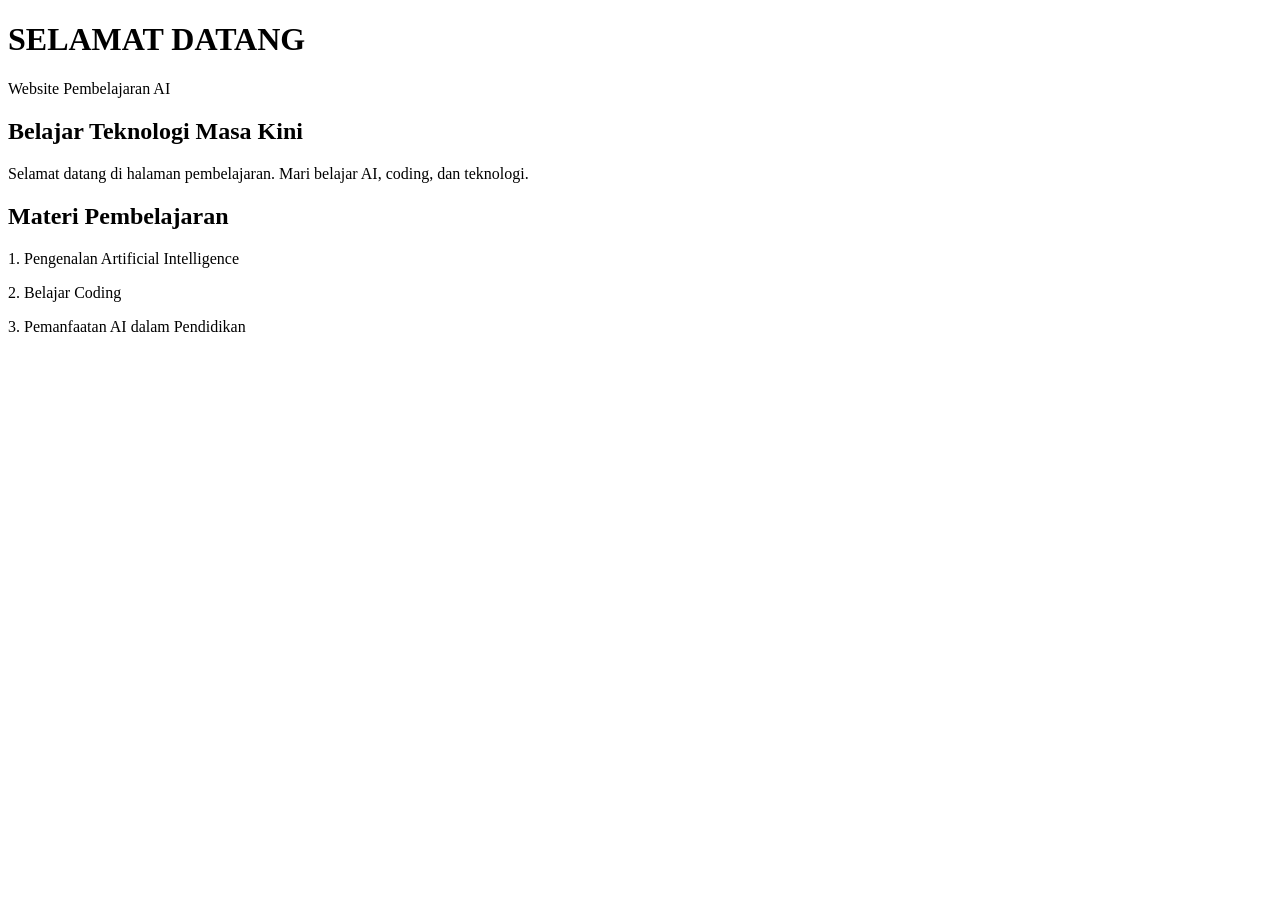
==== index.html @ c146c72e "Create index.html" ====
<!DOCTYPE html>
<html lang="id">
<head>
    <meta charset="UTF-8">
    <meta name="viewport" content="width=device-width, initial-scale=1.0">
    <title>Website Pembelajaran AI</title>
    <link rel="stylesheet" href="style.css">
</head>

<body>

    <header>
        <h1>SELAMAT DATANG</h1>
        <p>Website Pembelajaran AI</p>
    </header>

    <main>
        <h2>Belajar Teknologi Masa Kini</h2>

        <p>
            Selamat datang di halaman pembelajaran.
            Mari belajar AI, coding, dan teknologi.
        </p>

        <section>
            <h2>Materi Pembelajaran</h2>
            <p>1. Pengenalan Artificial Intelligence</p>
            <p>2. Belajar Coding</p>
            <p>3. Pemanfaatan AI dalam Pendidikan</p>
        </section>
    </main>

</body>
</html>
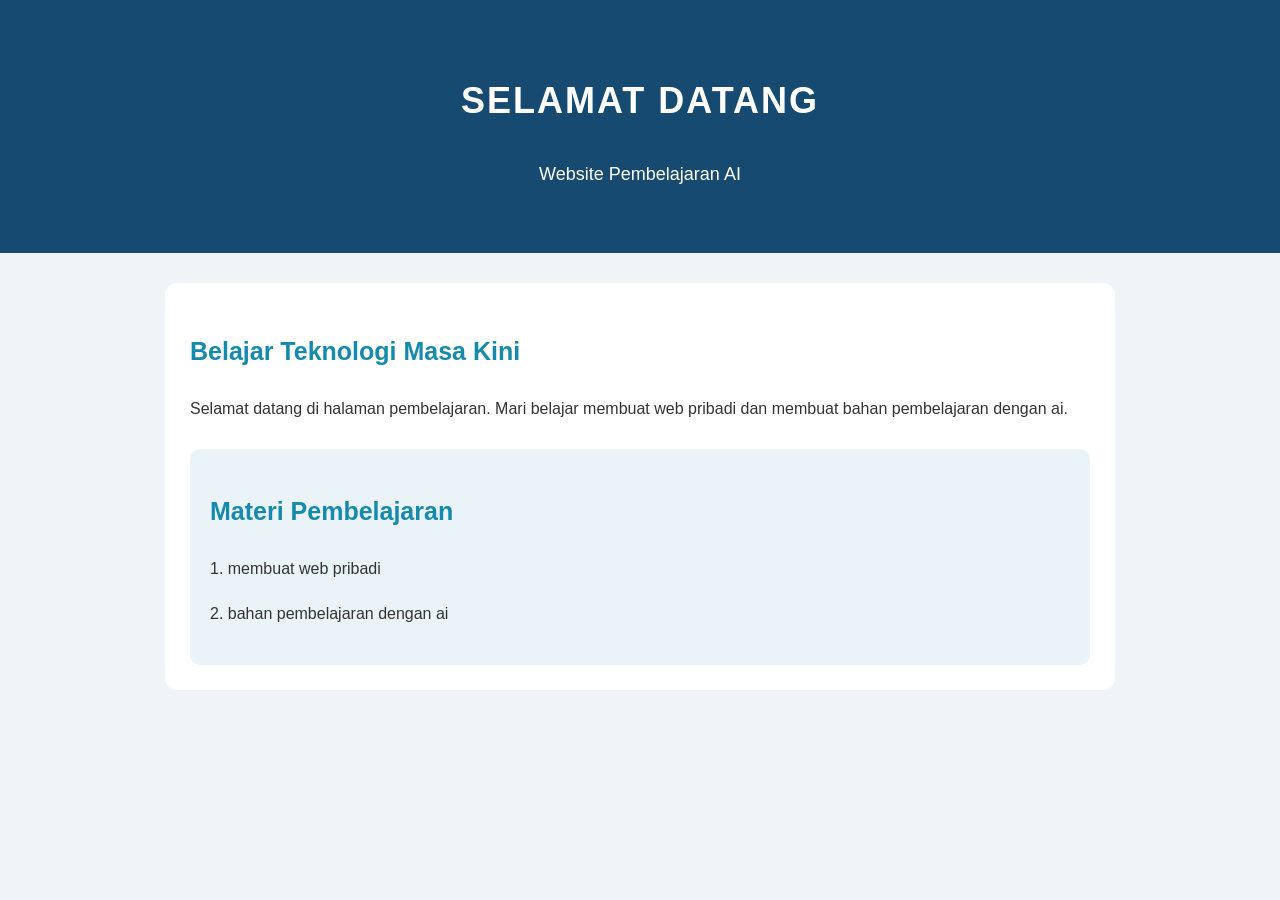
==== commit 9e4d5a1e: "Update index.html" ====
--- a/index.html
+++ b/index.html
@@ -20,14 +20,13 @@
 
         <p>
             Selamat datang di halaman pembelajaran.
-            Mari belajar AI, coding, dan teknologi.
+            Mari belajar membuat web pribadi dan membuat bahan pembelajaran dengan ai.
         </p>
 
         <section>
             <h2>Materi Pembelajaran</h2>
-            <p>1. Pengenalan Artificial Intelligence</p>
-            <p>2. Belajar Coding</p>
-            <p>3. Pemanfaatan AI dalam Pendidikan</p>
+            <p>1. membuat web pribadi</p>
+            <p>2. bahan pembelajaran dengan ai</p>
         </section>
     </main>
 
--- a/style.css
+++ b/style.css
@@ -0,0 +1,49 @@
+
+/* PENGATURAN SELURUH HALAMAN */
+body {
+    font-family: Arial, sans-serif;
+    background-color: #f0f4f8;
+    color: #333333;
+    margin: 0;
+    line-height: 1.8;
+}
+
+/* BAGIAN JUDUL */
+header {
+    background-color: #174a70;
+    color: white;
+    text-align: center;
+    padding: 45px 20px;
+}
+
+header h1 {
+    font-size: 36px;
+    letter-spacing: 2px;
+}
+
+header p {
+    font-size: 18px;
+}
+
+/* ISI HALAMAN */
+main {
+    max-width: 900px;
+    margin: 30px auto;
+    padding: 25px;
+    background-color: white;
+    border-radius: 12px;
+}
+
+/* JUDUL MATERI */
+h2 {
+    color: #168aad;
+    font-size: 25px;
+}
+
+/* KOTAK MATERI */
+section {
+    background-color: #eaf4f8;
+    padding: 20px;
+    border-radius: 10px;
+    margin-top: 25px;
+}
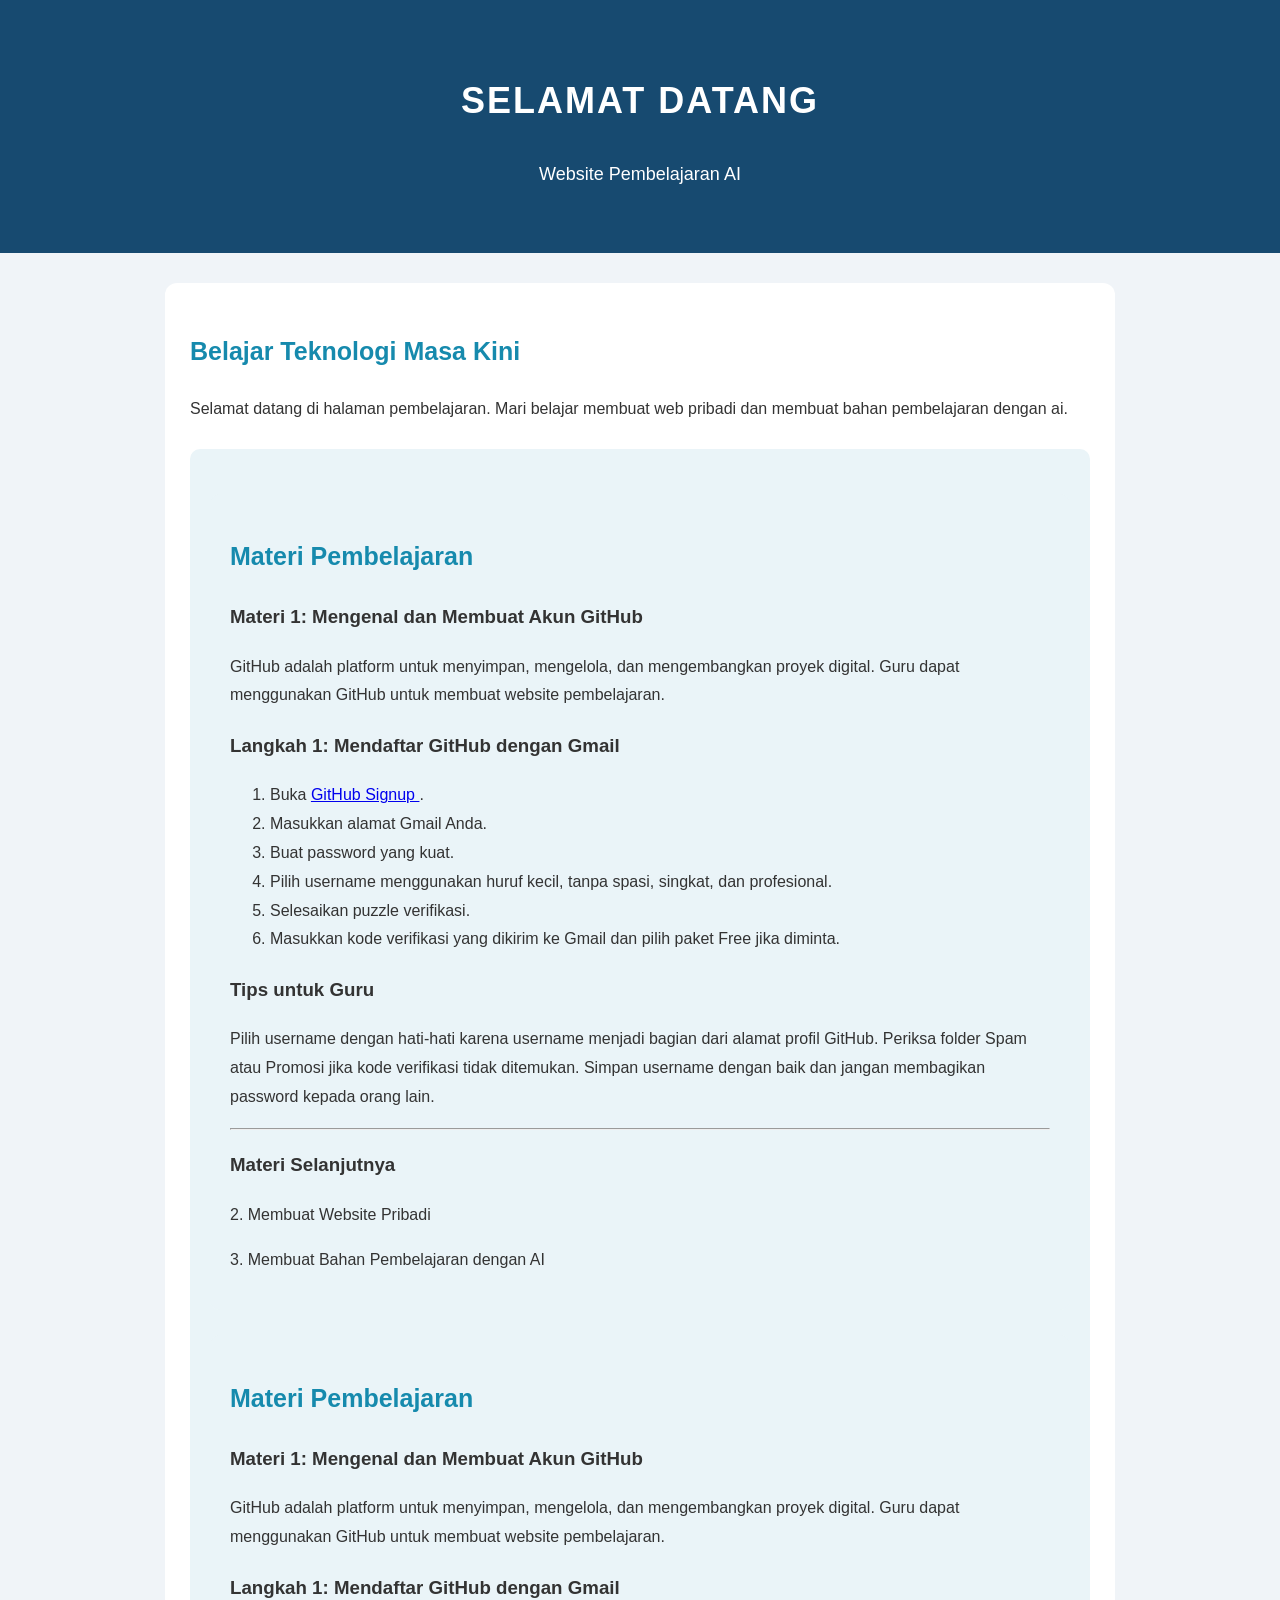
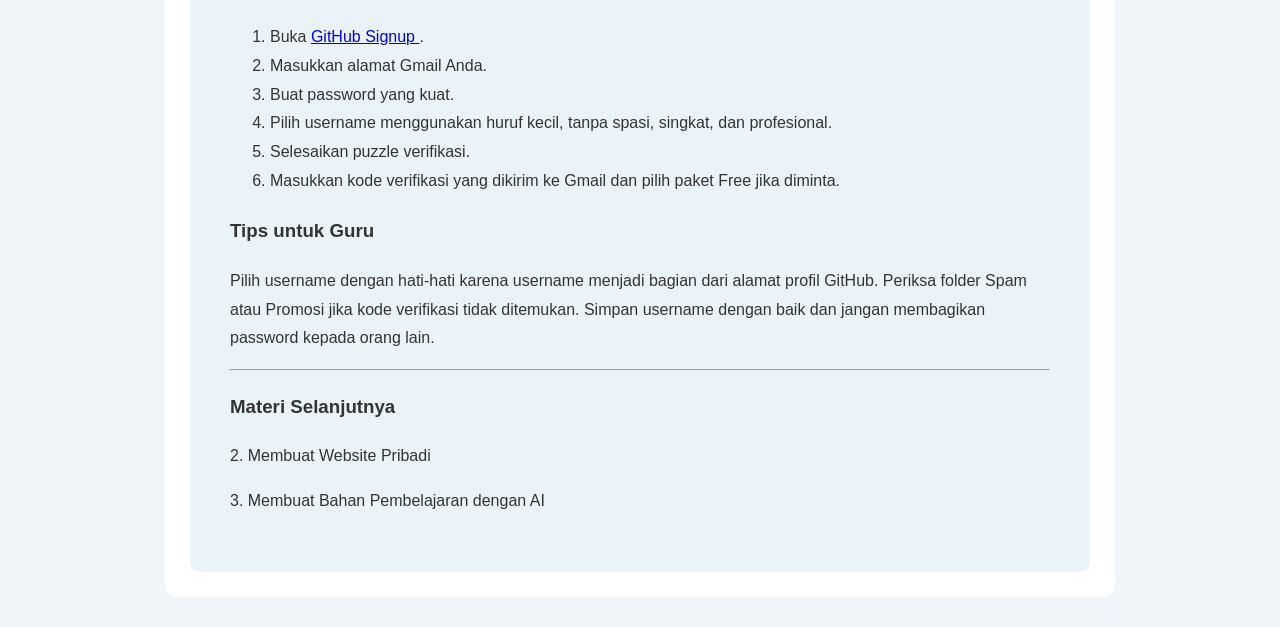
==== commit 7c497574: "Update index.html" ====
--- a/index.html
+++ b/index.html
@@ -24,9 +24,115 @@
         </p>
 
         <section>
-            <h2>Materi Pembelajaran</h2>
-            <p>1. membuat web pribadi</p>
-            <p>2. bahan pembelajaran dengan ai</p>
+           
+<section>
+    <h2>Materi Pembelajaran</h2>
+
+    <h3>Materi 1: Mengenal dan Membuat Akun GitHub</h3>
+
+    <p>
+        GitHub adalah platform untuk menyimpan,
+        mengelola, dan mengembangkan proyek digital.
+        Guru dapat menggunakan GitHub untuk membuat
+        website pembelajaran.
+    </p>
+
+    <h3>Langkah 1: Mendaftar GitHub dengan Gmail</h3>
+
+    <ol>
+        <li>
+            Buka
+            <a href="https://github.com/signup" target="_blank">
+                GitHub Signup
+            </a>.
+        </li>
+        <li>Masukkan alamat Gmail Anda.</li>
+        <li>Buat password yang kuat.</li>
+        <li>
+            Pilih username menggunakan huruf kecil,
+            tanpa spasi, singkat, dan profesional.
+        </li>
+        <li>Selesaikan puzzle verifikasi.</li>
+        <li>
+            Masukkan kode verifikasi yang dikirim
+            ke Gmail dan pilih paket Free jika diminta.
+        </li>
+    </ol>
+
+    <h3>Tips untuk Guru</h3>
+
+    <p>
+        Pilih username dengan hati-hati karena
+        username menjadi bagian dari alamat profil GitHub.
+        Periksa folder Spam atau Promosi jika kode
+        verifikasi tidak ditemukan.
+        Simpan username dengan baik dan jangan
+        membagikan password kepada orang lain.
+    </p>
+
+    <hr>
+
+    <h3>Materi Selanjutnya</h3>
+
+    <p>2. Membuat Website Pribadi</p>
+    <p>3. Membuat Bahan Pembelajaran dengan AI</p>
+
+</section>
+
+<section>
+    <h2>Materi Pembelajaran</h2>
+
+    <h3>Materi 1: Mengenal dan Membuat Akun GitHub</h3>
+
+    <p>
+        GitHub adalah platform untuk menyimpan,
+        mengelola, dan mengembangkan proyek digital.
+        Guru dapat menggunakan GitHub untuk membuat
+        website pembelajaran.
+    </p>
+
+    <h3>Langkah 1: Mendaftar GitHub dengan Gmail</h3>
+
+    <ol>
+        <li>
+            Buka
+            <a href="https://github.com/signup" target="_blank">
+                GitHub Signup
+            </a>.
+        </li>
+        <li>Masukkan alamat Gmail Anda.</li>
+        <li>Buat password yang kuat.</li>
+        <li>
+            Pilih username menggunakan huruf kecil,
+            tanpa spasi, singkat, dan profesional.
+        </li>
+        <li>Selesaikan puzzle verifikasi.</li>
+        <li>
+            Masukkan kode verifikasi yang dikirim
+            ke Gmail dan pilih paket Free jika diminta.
+        </li>
+    </ol>
+
+    <h3>Tips untuk Guru</h3>
+
+    <p>
+        Pilih username dengan hati-hati karena
+        username menjadi bagian dari alamat profil GitHub.
+        Periksa folder Spam atau Promosi jika kode
+        verifikasi tidak ditemukan.
+        Simpan username dengan baik dan jangan
+        membagikan password kepada orang lain.
+    </p>
+
+    <hr>
+
+    <h3>Materi Selanjutnya</h3>
+
+    <p>2. Membuat Website Pribadi</p>
+    <p>3. Membuat Bahan Pembelajaran dengan AI</p>
+
+</section>
+
         </section>
     </main>
 
